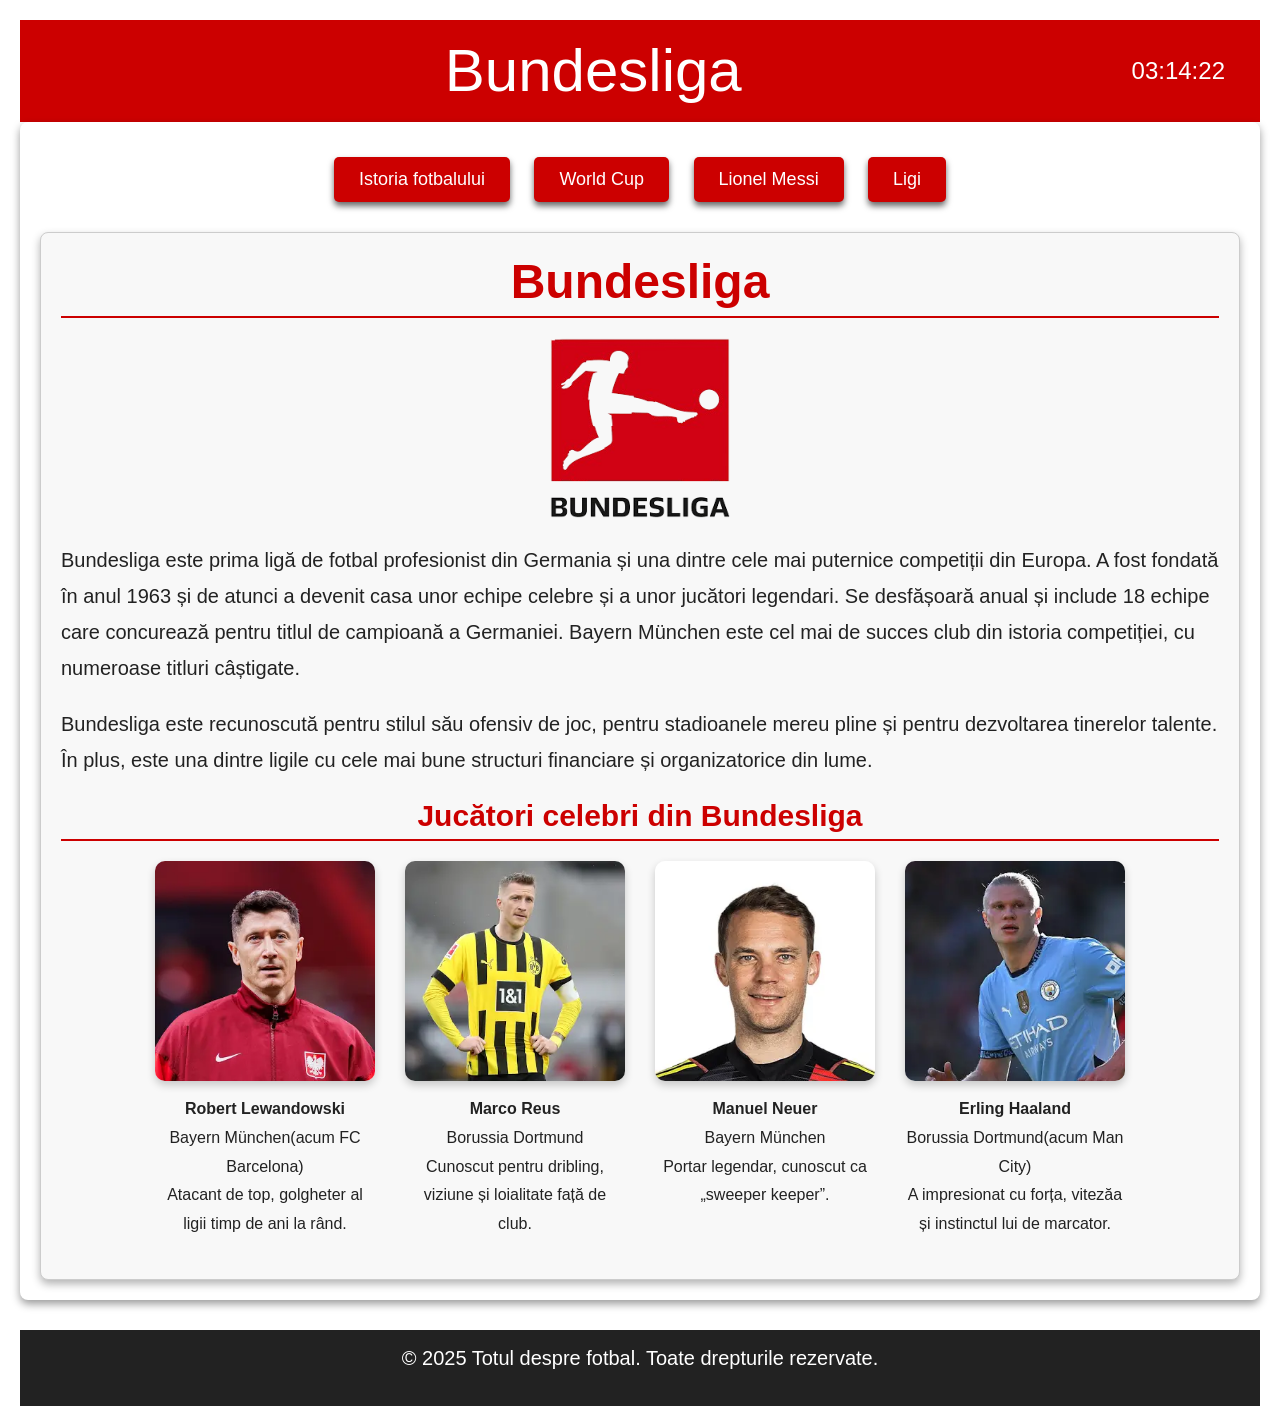
==== bl.html @ 9c701be9 "Am realizat un site informativ despre fotbal" ====
<!DOCTYPE html>
<html lang="ro">
<head>
    <meta charset="UTF-8">
    <meta name="viewport" content="width=device-width, initial-scale=1.0">
    <title>Totul despre fotbal</title>
    <link rel="stylesheet" href="CSS/bl.css">
    <link rel="icon" type="image/jpg" href="/images/goldan bol.jpg">
</head>
<body>

<header>
    <span id="clock1"></span>
    <span class="titlu">Bundesliga</span>
    <span id="clock"></span>
</header>

<div class="continut">
    <div class="buttons">
        <a href="istoria ftbl.html"><button>Istoria fotbalului</button></a>
        <a href="World Cup.html"><button>World Cup</button></a>
        <a href="Messi.html"><button>Lionel Messi</button></a>
        <div class="dropdown">
            <button class="dropbtn">Ligi</button>
            <div class="dropdown-content">
                <a href="pl.html">Premier League</a>
                <a href="ll.html">La Liga</a>
                <a href="seriaa.html">Serie A</a>
                <a href="index.html">Inapoi</a>
                <a href="l1.html">Ligue 1</a>
                <a href="Champions League.html">UEFA Champions League</a>
                <a href="eul.html">UEFA Europa League</a>
                <a href="conl.html">UEFA Europa Conference League</a>
            </div>
        </div>
    </div>

    <div id="info">
        <h2 align="center" style="font-size: 3em;">Bundesliga</h2>
        <div style="text-align: center; margin: 20px 0;">
            <img src="images/bl_logo-removebg-preview.png" alt="La Liga Logo" style="width: 180px; height: auto;">
        </div>

        <p>
            Bundesliga este prima ligă de fotbal profesionist din Germania și una dintre cele mai puternice competiții din Europa. A fost fondată în anul 1963 și de atunci a devenit casa unor echipe celebre și a unor jucători legendari. Se desfășoară anual și include 18 echipe care concurează pentru titlul de campioană a Germaniei. Bayern München este cel mai de succes club din istoria competiției, cu numeroase titluri câștigate.
        </p>
        <p>
            Bundesliga este recunoscută pentru stilul său ofensiv de joc, pentru stadioanele mereu pline și pentru dezvoltarea tinerelor talente. În plus, este una dintre ligile cu cele mai bune structuri financiare și organizatorice din lume.
        </p>

        <h2 align="center">Jucători celebri din Bundesliga</h2>
        <div class="jucatori-celebri">
            <div class="card-jucator">
                <img src="images/robert lavanda.webp" alt="Robert Lewandowski">
                <p><B>Robert Lewandowski</B><br>Bayern München(acum FC Barcelona)<br>Atacant de top, golgheter al ligii timp de ani la rând.</p>
            </div>

            <div class="card-jucator">
                <img src="images/download.webp" alt="Marco Reus">
                <p><B>Marco Reus</B><br>Borussia Dortmund<br>Cunoscut pentru dribling, viziune și loialitate față de club.</p>
            </div>

            <div class="card-jucator">
                <img src="images/neuer.webp" alt="Manuel Neuer">
                <p><B>Manuel Neuer</B><br>Bayern München<br>Portar legendar, cunoscut ca „sweeper keeper”.</p>
            </div>

            <div class="card-jucator">
                <img src="images/erling.webp" alt="Erling Haaland">
                <p><B>Erling Haaland</B><br>Borussia Dortmund(acum Man City)<br>A impresionat cu forța, vitezăa și instinctul lui  de marcator.</p>
            </div>
        </div>
    </div>
</div>

<button onclick="scrollToTop()" id="topBtn" title="Înapoi sus">↑</button>

<footer>
    <p>&copy; 2025 Totul despre fotbal. Toate drepturile rezervate.</p>
</footer>

<script src="JS/bl.js"></script>

</body>
</html>
---- CSS/bl.css ----
* {
    margin: 0;
    padding: 0;
    box-sizing: border-box;
}

body {
    font-family: 'Arial', sans-serif;
    background-color: #ffffff;
    color: #222;
    line-height: 1.2;
    padding: 20px;
}

header {
    background-color: #cc0000; 
    color: white;
    padding: 15px;
    font-size: 60px;
    display: flex;
    justify-content: space-between;
    align-items: center;
}

.titlu {
    font-size: 60px;
}

#clock,
#clock1 {
    font-size: 24px;
    padding-right: 20px;
}

#clock1 {
    opacity: 0;
}

.continut {
    padding: 20px;
    margin: 0 auto;
    background-color: #ffffff;
    border-radius: 8px;
    box-shadow: 0 4px 8px rgba(0,0,0,0.4);
}

h2 {
    color: #cc0000;
    font-size: 30px;
    margin-bottom: 15px;
    border-bottom: 2px solid #cc0000;
    padding-bottom: 5px;
}

p {
    font-size: 20px;
    margin-bottom: 20px;
    line-height: 1.8;
}

.buttons {
    margin-top: 5px;
    text-align: center;
}

.buttons button {
    padding: 12px 25px;
    margin: 10px;
    background-color: #cc0000;
    color: white;
    border: none;
    border-radius: 5px;
    font-size: 18px;
    cursor: pointer;
    transition: all 0.3s ease;
    box-shadow: 0 4px 6px rgba(0,0,0,0.6);
}

.buttons button:hover {
    background-color: #990000;
    transform: translateY(-3px);
    box-shadow: 0 6px 12px rgba(0,0,0,0.7);
}

.buttons button:active {
    background-color: #660000;
    transform: translateY(1px);
    box-shadow: none;
}

.dropdown {
    position: relative;
    display: inline-block;
}

.dropdown-content {
    display: none;
    position: absolute;
    background-color: #cc0000;
    min-width: 160px;
    box-shadow: 0px 8px 16px rgba(0,0,0,0.2);
    z-index: 1;
}

.dropdown-content a {
    color: black;
    padding: 12px 16px;
    text-decoration: none;
    display: block;
}

.dropdown-content a:hover {
    background-color: #a80000;
}

.dropdown:hover .dropdown-content {
    display: block;
}

.dropdown:hover .dropbtn {
    background-color: #990000;
}

#info {
    margin-top: 20px;
    padding: 20px;
    background-color: #f8f8f8;
    border-radius: 8px;
    border: 1px solid #ccc;
    box-shadow: 0 4px 8px rgba(0,0,0,0.3);
}

footer {
    text-align: center;
    padding: 10px;
    background-color: #222;
    color: white;
    margin-top: 30px;
}

#topBtn {
    display: none;
    position: fixed;
    bottom: 30px;
    right: 30px;
    z-index: 1000;
    font-size: 24px;
    background-color: #cc0000;
    color: white;
    border: none;
    padding: 12px 16px;
    border-radius: 50%;
    cursor: pointer;
    box-shadow: 0 4px 8px rgba(0,0,0,0.6);
    transition: background-color 0.3s ease, transform 0.3s ease;
}

#topBtn:hover {
    background-color: #990000;
    transform: scale(1.1);
}

.jucatori-celebri {
    display: flex;
    flex-wrap: wrap;
    justify-content: center;
    gap: 30px;
    margin-top: 20px;
}

.card-jucator {
    text-align: center;
    width: 220px;
}

.card-jucator img {
    width: 100%;
    height: auto;
    border-radius: 10px;
    transition: transform 0.3s ease, box-shadow 0.3s ease;
    box-shadow: 0 4px 8px rgba(0, 0, 0, 0.2);
}

.card-jucator img:hover {
    transform: scale(1.05);
    box-shadow: 0 6px 12px rgba(0, 0, 0, 0.3);
}

.card-jucator p {
    margin-top: 10px;
    font-size: 16px;
}
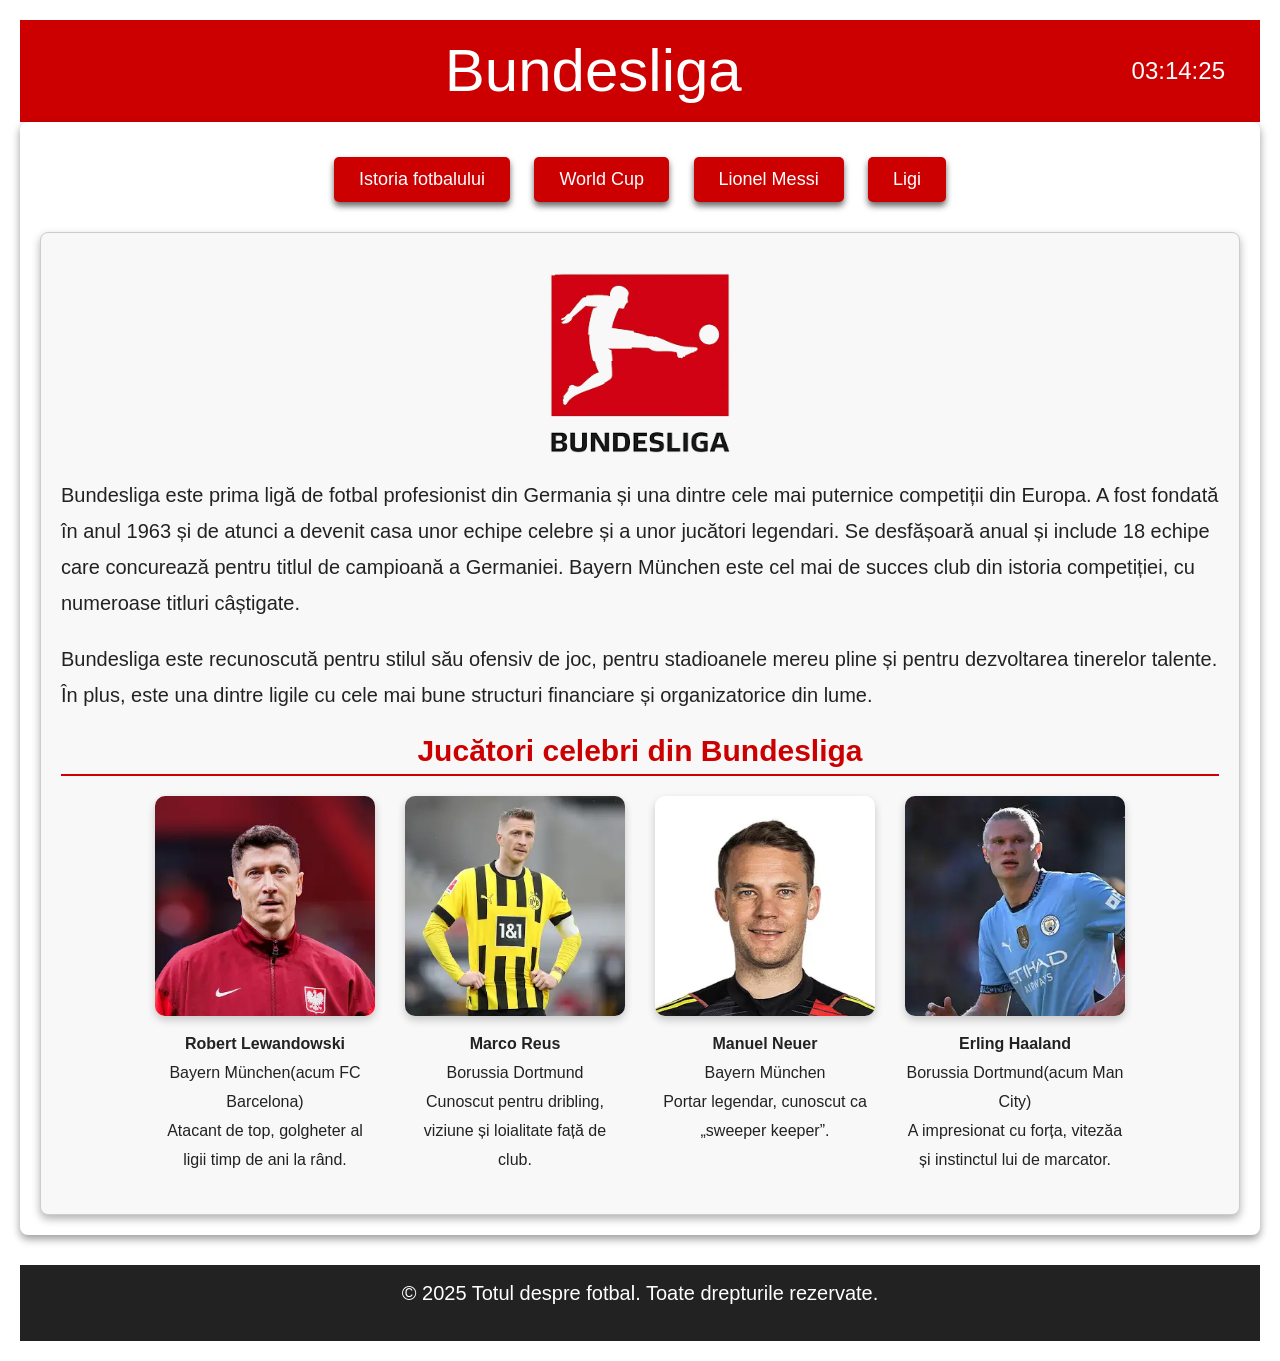
==== commit c9a458df: "Update bl.html" ====
--- a/bl.html
+++ b/bl.html
@@ -36,7 +36,6 @@
     </div>
 
     <div id="info">
-        <h2 align="center" style="font-size: 3em;">Bundesliga</h2>
         <div style="text-align: center; margin: 20px 0;">
             <img src="images/bl_logo-removebg-preview.png" alt="La Liga Logo" style="width: 180px; height: auto;">
         </div>
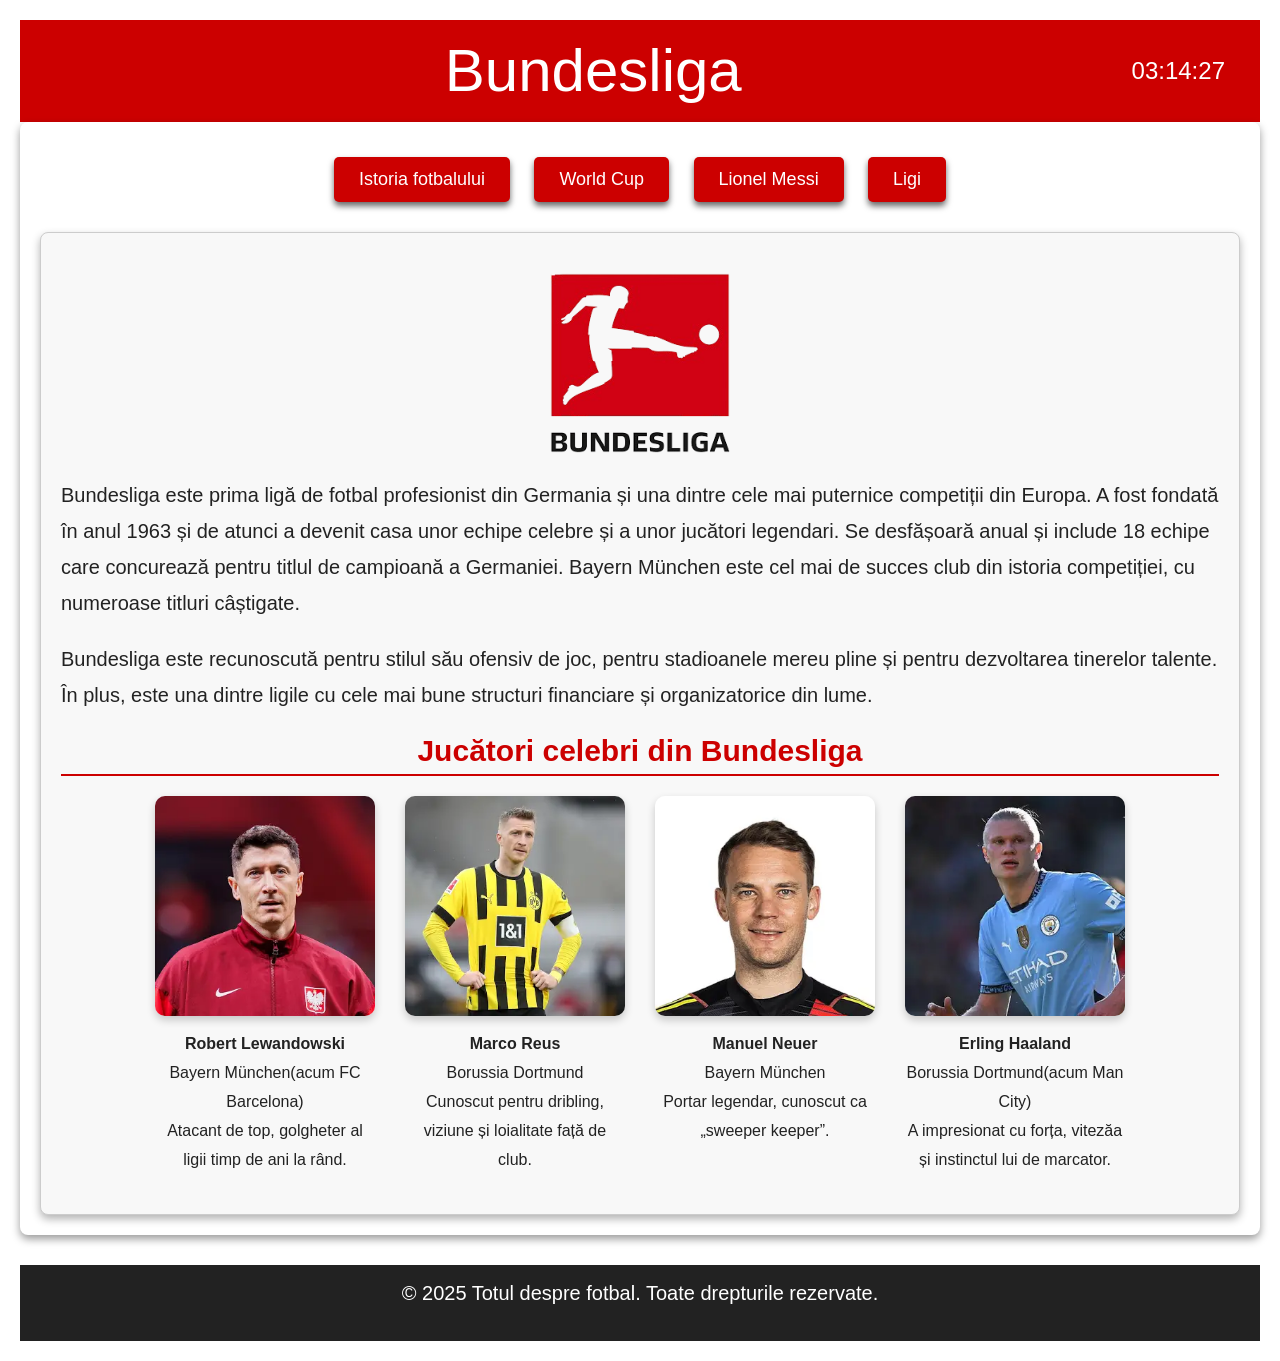
==== commit 5d3e9fe4: "Update bl.html" ====
--- a/bl.html
+++ b/bl.html
@@ -5,7 +5,7 @@
     <meta name="viewport" content="width=device-width, initial-scale=1.0">
     <title>Totul despre fotbal</title>
     <link rel="stylesheet" href="CSS/bl.css">
-    <link rel="icon" type="image/jpg" href="/images/goldan bol.jpg">
+    <link rel="icon" type="image/jpg" href="/images/goldan_bol-removebg-preview.png">
 </head>
 <body>
 
